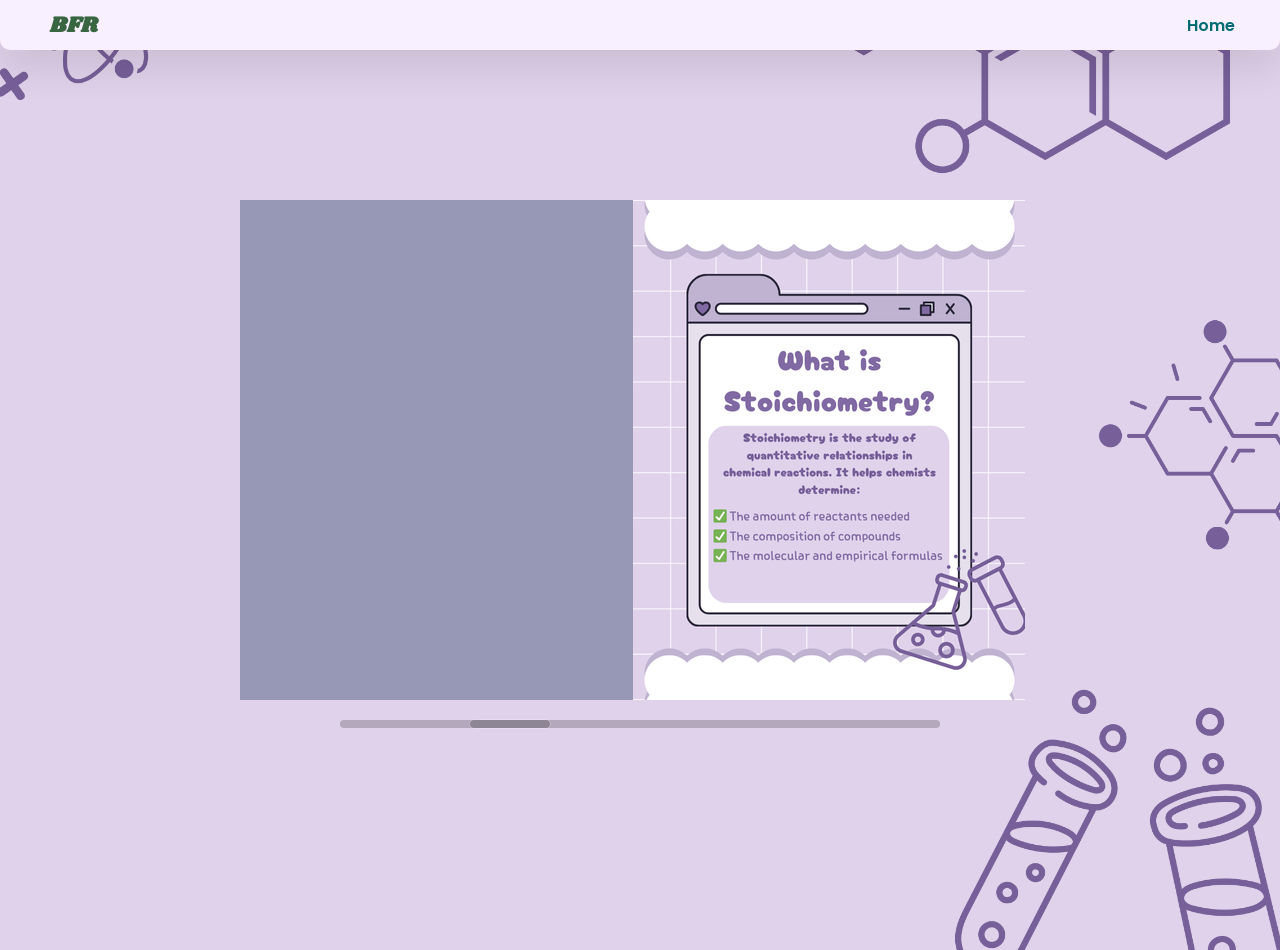
==== index.html @ 1ec56ad1 "Rename media.html to index.html" ====
<!doctype html>
<!--[if lt IE 7 ]> <html lang="en" class="ie6"> <![endif]-->
<!--[if IE 7 ]>    <html lang="en" class="ie7"> <![endif]-->
<!--[if IE 8 ]>    <html lang="en" class="ie8"> <![endif]-->
<!--[if IE 9 ]>    <html lang="en" class="ie9"> <![endif]-->
<!--[if !IE]><!--> <html lang="en"> <!--<![endif]-->
<head>
<meta name="google-site-verification" content="YwUUXDRIU6Stwxk1zc4ai2XvA-x_vrloI2GOZw3t1yA" />
    <meta charset="UTF-8">
    <meta name="viewport" content="width=device-width, initial-scale=1.0">
    <meta http-equiv="X-UA-Compatible" content="ie=edge">
<title>BFR | InfoZine</title>
	<link rel="shortcut icon" type="image/png" href="bruh/images/favicon.png">
    <link rel="stylesheet" href="bruh/styles.css">
    <link rel="preconnect" href="https://fonts.googleapis.com">
<link rel="preconnect" href="https://fonts.gstatic.com" crossorigin>
<link href="https://fonts.googleapis.com/css2?family=Poppins&display=swap" rel="stylesheet">
    <link href="https://unpkg.com/aos@2.3.1/dist/aos.css" rel="stylesheet">
<link rel="preconnect" href="https://fonts.googleapis.com">
<link rel="preconnect" href="https://fonts.gstatic.com" crossorigin>
<link href="https://fonts.googleapis.com/css2?family=Shrikhand&display=swap" rel="stylesheet">



<script type="text/javascript" src="files/extras/jquery.min.1.7.js"></script>
<script type="text/javascript" src="files/extras/jquery-ui-1.8.20.custom.min.js"></script>
<script type="text/javascript" src="files/extras/jquery.mousewheel.min.js"></script>
<script type="text/javascript" src="files/extras/modernizr.2.5.3.min.js"></script>
<script type="text/javascript" src="files/lib/hash.js"></script>

<link rel="shortcut icon" type="image/png" href="images/favicon.png">

</head>
<body>
<div class="wrapper">
<div id=nav>
        
            <div class="logo">
                <h4>BFR</h4>
            </div>
            <div class="footerlinks">
                <a href="htmls1/index.html" class="mainlink">Home</a>
            </div>
		
	</div>

<div id="canvas">
	<div id="book-zoom">
		<div class="sample-docs">
			<div class="hard"></div>
			<div class="hard"></div>
			<div class="hard p7"></div>
			<div class="hard p8"></div>
		</div>
	</div>


	<div id="slider-bar" class="turnjs-slider">
		<div id="slider"></div>
	</div>	
</div>

 <script src="aaaaaaaaaaaaaaaaaaa.js"></script>
    <script>
            AOS.init();
    </script>		
</body>
</html>


<script type="text/javascript">

function loadApp() {

	var flipbook = $('.sample-docs');

	// Check if the CSS was already loaded
	
	if (flipbook.width()==0 || flipbook.height()==0) {
		setTimeout(loadApp, 10);
		return;
	}

	// Mousewheel

	$('#book-zoom').mousewheel(function(event, delta, deltaX, deltaY) {

		var data = $(this).data(),
			step = 40,
			flipbook = $('.sample-docs'),
			actualPos = $('#slider').slider('value')*step;

		if (typeof(data.scrollX)==='undefined') {
			data.scrollX = actualPos;
			data.scrollPage = flipbook.turn('page');
		}

		data.scrollX = Math.min($( "#slider" ).slider('option', 'max')*step,
			Math.max(0, data.scrollX + deltaX));

		var actualView = Math.round(data.scrollX/step),
			page = Math.min(flipbook.turn('pages'), Math.max(1, actualView*2 - 2));

		if ($.inArray(data.scrollPage, flipbook.turn('view', page))==-1) {
			data.scrollPage = page;
			flipbook.turn('page', page);
		}

		if (data.scrollTimer)
			clearInterval(data.scrollTimer);
		
		data.scrollTimer = setTimeout(function(){
			data.scrollX = undefined;
			data.scrollPage = undefined;
			data.scrollTimer = undefined;
		}, 1000);

	});

	// Slider

	$( "#slider" ).slider({
		min: 1,
		max: 100,

		start: function(event, ui) {
			if (!window._thumbPreview) {
				_thumbPreview = $('<div />', {'class': 'thumbnail'}).html('<div></div>');
				setPreview(ui.value);
				_thumbPreview.appendTo($(ui.handle));
			} else
				setPreview(ui.value);

			moveBar(false);
		},

		slide: function(event, ui) {
			setPreview(ui.value);
		},

		stop: function() {
			if (window._thumbPreview)
				_thumbPreview.removeClass('show');
			
			$('.sample-docs').turn('page', Math.max(1, $(this).slider('value')*2 - 2));
		}
	});


	// URIs
	
	Hash.on('^page\/([0-9]*)$', {
		yep: function(path, parts) {
			var page = parts[1];

			if (page!==undefined) {
				if ($('.sample-docs').turn('is'))
					$('.sample-docs').turn('page', page);
			}

		},
		nop: function(path) {

			if ($('.sample-docs').turn('is'))
				$('.sample-docs').turn('page', 1);
		}
	});

	// Arrows

	$(document).keydown(function(e){

		var previous = 37, next = 39;

		switch (e.keyCode) {
			case previous:

				$('.sample-docs').turn('previous');

			break;
			case next:
				
				$('.sample-docs').turn('next');

			break;
		}

	});

	// Create the flipbook

	flipbook.turn({
		elevation: 50,
		acceleration: false,
		gradients: true,
		autoCenter: true,
		duration: 1000,
		pages: 6,
		when: {

		turning: function(e, page, view) {
			
			var book = $(this),
			currentPage = book.turn('page'),
			pages = book.turn('pages');
				
			if (currentPage>3 && currentPage<pages-3) {
				if (page==1) {
					book.turn('page', 2).turn('stop').turn('page', page);
					e.preventDefault();
					return;
				} else if (page==pages) {
					book.turn('page', pages-1).turn('stop').turn('page', page);
					e.preventDefault();
					return;
				}
			} else if (page>3 && page<pages-3) {
				if (currentPage==1) {
					book.turn('page', 2).turn('stop').turn('page', page);
					e.preventDefault();
					return;
				} else if (currentPage==pages) {
					book.turn('page', pages-1).turn('stop').turn('page', page);
					e.preventDefault();
					return;
				}
			}

			Hash.go('page/'+page).update();

			if (page==1 || page==pages)
				$('.sample-docs .tabs').hide();
			

		},

		turned: function(e, page, view) {

			var book = $(this);

			$('#slider').slider('value', getViewNumber(book, page));

			if (page!=1 && page!=book.turn('pages'))
				$('.sample-docs .tabs').fadeIn(500);
			else
				$('.sample-docs .tabs').hide();

			book.turn('center');
			updateTabs();

		},

		start: function(e, pageObj) {
	
			moveBar(true);

		},

		end: function(e, pageObj) {
		
			var book = $(this);

			setTimeout(function() {
				$('#slider').slider('value', getViewNumber(book));
			}, 1);

			moveBar(false);

		},

		missing: function (e, pages) {

			for (var i = 0; i < pages.length; i++)
				addPage(pages[i], $(this));

		}
	}
	}). turn('page', 2);


	$('#slider').slider('option', 'max', numberOfViews(flipbook));

	flipbook.addClass('animated');


	// Show canvas

	$('#canvas').css({visibility: 'visible'});
}

// Hide canvas

$('#canvas').css({visibility: 'hidden'});

yepnope({
	test: Modernizr.csstransforms,
	yep:  ['files/lib/turn.min.js', 'files/css/jquery.ui.css'],
	nope: ['files/lib/turn.html4.min.js', 'files/css/jquery.ui.html4.css'],
	both: ['files/css/docs.css', 'files/js/docs.js'],
	complete: loadApp
});

</script>

</body>
</html>
---- bruh/styles.css ----
.shrikhand-regular {
  font-family: "Shrikhand", serif;
  font-weight: 400;
  font-style: normal;
}

html, body {
    background-image: url("bg1.png");
	background-repeat: repeat-x;
	background-size: cover;
	background-position: right top;
    font-family: 'Source Sans Pro', sans-serif;
    overflow-x: hidden !important;
    margin: 0px !important;
    padding: 0px !important;
	object-fit: contain;
}

* {
    text-decoration: none !important;
}
.iframe {
		position: center;
}
#nav {
    position: fixed;
    z-index: 1000;
    top: 0;
    right: 0;
    left: 0;
    height: 50px;
    display: flex;
    flex-direction: row;
    justify-content: space-between;
    align-items: center;
    padding: 0 25px 0 25px;
    background-color: #f8efff;
    box-shadow: 0 19px 38px rgba(0, 0, 0, 0.10);
    border-bottom-left-radius: 10px;
    border-bottom-right-radius: 10px;
	transition: top 0.3s;
}


#nav .links a {
    margin-right: 25px;
    font-size: 16px;
    font-weight: 600;
    color: #000;
}

#nav .links .mainlink {
    color: #6A994E;
}

#nav h4 {
    color: #386641;
    font-family: Shrikhand;
    font-size: 22px;
    font-weight: bold;
    margin-left: 25px;
}

.easy {
    background-position: center;
    background-repeat: no-repeat;
    position: relative;
    padding: 5%;
}


.landing {
    display: flex;
    flex-direction: row;
    justify-content: space-between;
    align-items: center;
    padding: 0 10vw 0 10vw;
    height: 100vh;
}

.landingText h1 {
    color: #386641;
    font-size: 6vw;
    margin: 0 !important;
}

.landingText h3 {
    margin: 6px !important;
    font-size: 20px;
    opacity: 0.3;
    line-height: 30px;
}

.landingText .btn {
    width: 120px;
    margin-top: 30px;
    padding: 14px 20px 14px 20px;
    background-color: #AC97C2;
    border-radius: 45px;
    text-align: center;
}

.landingText .btn a {
    font-size: 1.2vw;
    color: #fff;
}

.landingImage img {
    width: 28vw;
}

.about {
	margin: 0;
    height: 600px;
    padding: 200px;
    display: flex;
    flex-direction: row;
    justify-content: space-evenly;
    align-items: center;
	overflow: hidden;
}


.aboutText {
    position: relative;
    padding: 0 50px;
    height: inherit;

}

.aboutText h1 {
    position: relative;
    left: 90px;
}

.aboutText img {
    width: 11vw;
    position: absolute;
    right: 300px;
    top: -10px;

}

.aboutList {
    width: 50%;
	overflow: hidden; /* Hide vertical scrollbar */
}

ol {
    list-style: none;
    color: #006C72	;
	overflow:hidden;
}

ol li {
    font-size: 34px;
    position: relative;
    margin-bottom: 20px;
    border-bottom: 1px solid #006C72;
	overflow:hidden;
}

li p {
    font-size: 16px;
    color: #000;
    padding-left: 60px;
    line-height: 30px;
    opacity: 0.6;
	overflow:hidden;
}

li span {
    position: absolute;
    line-height: 25px;
    font-weight: 600;
	overflow:hidden;
}
.infoSection {
    height: 600px;
}

.infoHeader {
    text-align: center;
    margin-bottom: 40px;
}

.infoCards {
    display: flex;
    flex-direction: row;
    justify-content: space-around;
    align-items: center;
    padding: 40px 0 40px 0;
}

.infoCards .card {
    position: relative;
    height: 360px;
    width: 350px;
    background: #fff;
    box-shadow: 0 10px 22px rgba(0, 0, 0, 0.09), 0 10px 10px rgba(0, 0, 0, 0.09);
}

.infoCards .one .cardoneImg {
    width: 180px;
    position: absolute;
    top: -50px;
    right: -50px;
}

.infoCards .two .cardtwoImg {
    width: 158px;
    position: absolute;
    top: -50px;
    right: -50px;
}

.infoCards .three .cardthreeImg {
    width: 350px;
    position: absolute;
}

.cardbgone {
    height: 150px;
    background-color: #A998BF
}

.cardbgtwo {
    height: 150px;
    background-color: #ECC4C3;
}

.cardContent {
    padding: 0 20px;
}

.cardContent h2 {
    font-weight: 600;
}

.cardContent p {
    line-height: 30px;
    opacity: 0.6;
}

.cardContent .cardBtn {
    position: absolute;
    right: 20px;
    padding: 10px;
    background-color: #ededed;
    width: 25px;
    height: 20px;
    border-radius: 6px;
    display: flex;
    justify-content: center;
    align-items: center;
    transition: all ease-in-out 0.2s;
}

.cardContent .cardBtn:hover {
    background-color: #007D9F;
}

.cardContent .cardBtn .cardIcon {
    position: relative;
    top: 0px;
    left: 0px;
    width: 16px;
}

.footer {
    height: 100px;
    display: flex;
    flex-direction: column;
    align-items: center;
    padding-bottom: 20px;
}

.footer h2 {
    font-family: Shrikhand;
    height: 100px;
    display: flex;
    flex-direction: column;
    align-items: center;
    padding-bottom: 20px;
}

.footerlinks a {
    margin: 20px;
    font-size: 16px;
    font-weight: 600;
    color: #000;
}

.footerlinks .mainlink {
    color: #006C72;
}

/* RESPONSIVE */

@media only screen and (max-width: 1175px) {
    .infoSection {
        height: auto;
    }

    .infoCards {
        flex-wrap: wrap;
        justify-content: center;
    }

    .infoCards .card {
        height: auto;
        width: 80%;
        margin: 20px;
    }

    .infoCards .one .cardoneImg,
    .infoCards .two .cardtwoImg,
    .infoCards .three .cardthreeImg {
        width: 100%;
        top: 0;
        right: 0;
    }
}

/* Add more media queries for different screen sizes as needed */


/* RESPONSIVE */

/* For phones */
@media only screen and (max-width: 600px) {
    .nav {
        flex-direction: column;
        justify-content: space-around;
        padding: 20px;
        height: auto;
        overflow-y: hidden;
    }

    .nav h4 {
        font-size: 6vw;
        margin-top: 10px;
        margin-bottom: 14px;
    }

    .nav .links a {
        margin-right: 15px; /* Adjusted for smaller screens */
        font-size: 14px; /* Adjusted for smaller screens */
        font-weight: 600;
    }

    .landing {
        flex-direction: column-reverse;
        height: auto; /* Adjusted for smaller screens */
        align-items: center;
        justify-content: center;
        text-align: center;
    }

    .landingText h1 {
        font-size: 6vw;
    }

    .landingText h3 {
        font-size: 16px; /* Adjusted for smaller screens */
    }

    .landingText .btn {
        margin: 0 auto;
    }

    .landingText .btn a {
        font-size: 3vw;
    }

    .landingImage img {
        width: 80vw; /* Adjusted for smaller screens */
        margin-bottom: 20px;
    }

    .footer {
        padding-bottom: 40px;
    }
}

/* For tablets */
@media only screen and (min-width: 601px) and (max-width: 1024px) {
    /* Add your tablet-specific styles here */
}
#nav .links a:hover {
    background-color #ddd;
	color: #386641;
}
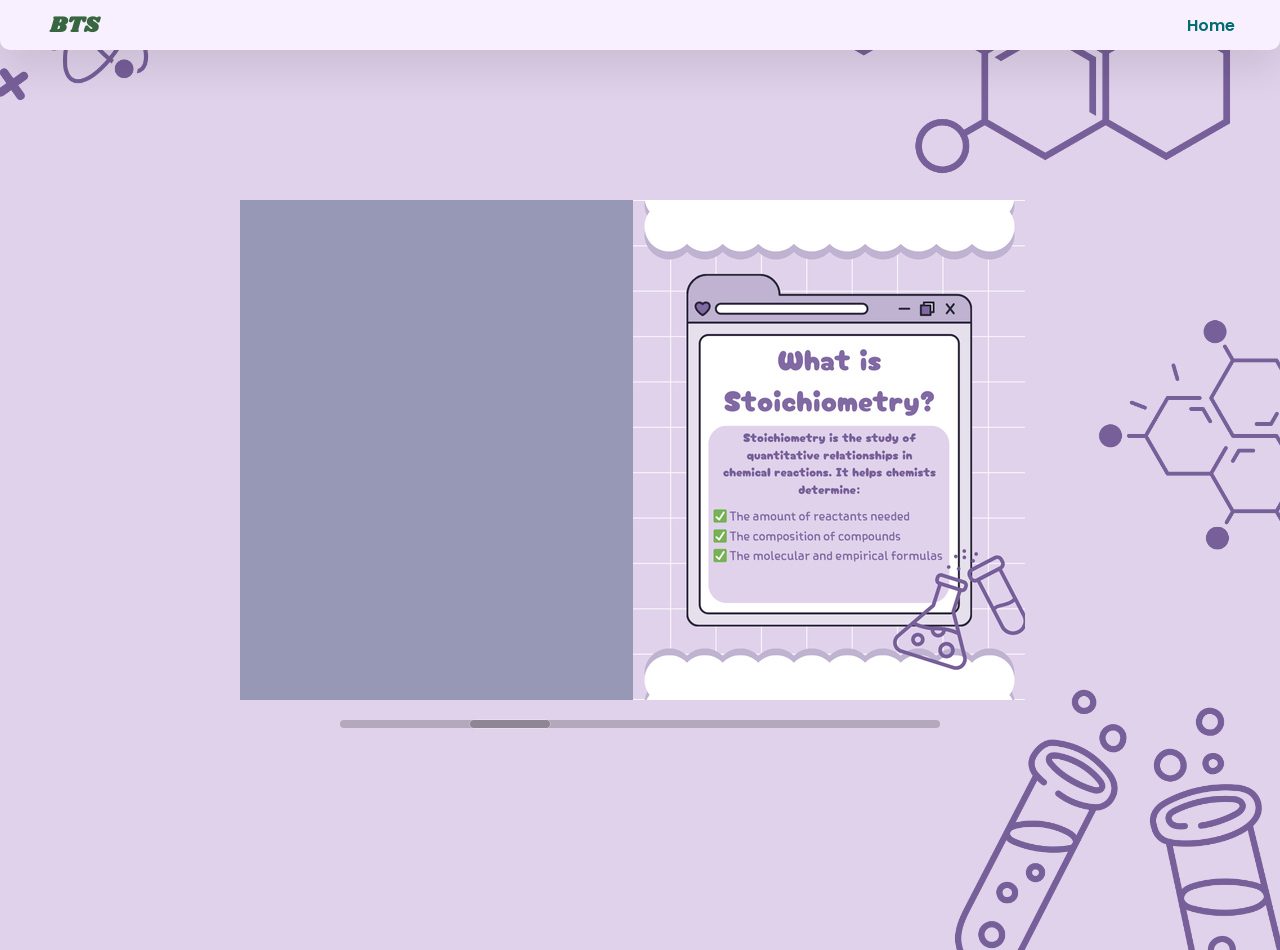
==== commit 3864c17c: "Update index.html" ====
--- a/index.html
+++ b/index.html
@@ -9,7 +9,7 @@
     <meta charset="UTF-8">
     <meta name="viewport" content="width=device-width, initial-scale=1.0">
     <meta http-equiv="X-UA-Compatible" content="ie=edge">
-<title>BFR | InfoZine</title>
+<title>BTS | InfoZine</title>
 	<link rel="shortcut icon" type="image/png" href="bruh/images/favicon.png">
     <link rel="stylesheet" href="bruh/styles.css">
     <link rel="preconnect" href="https://fonts.googleapis.com">
@@ -36,7 +36,7 @@
 <div id=nav>
         
             <div class="logo">
-                <h4>BFR</h4>
+                <h4>BTS</h4>
             </div>
             <div class="footerlinks">
                 <a href="htmls1/index.html" class="mainlink">Home</a>
